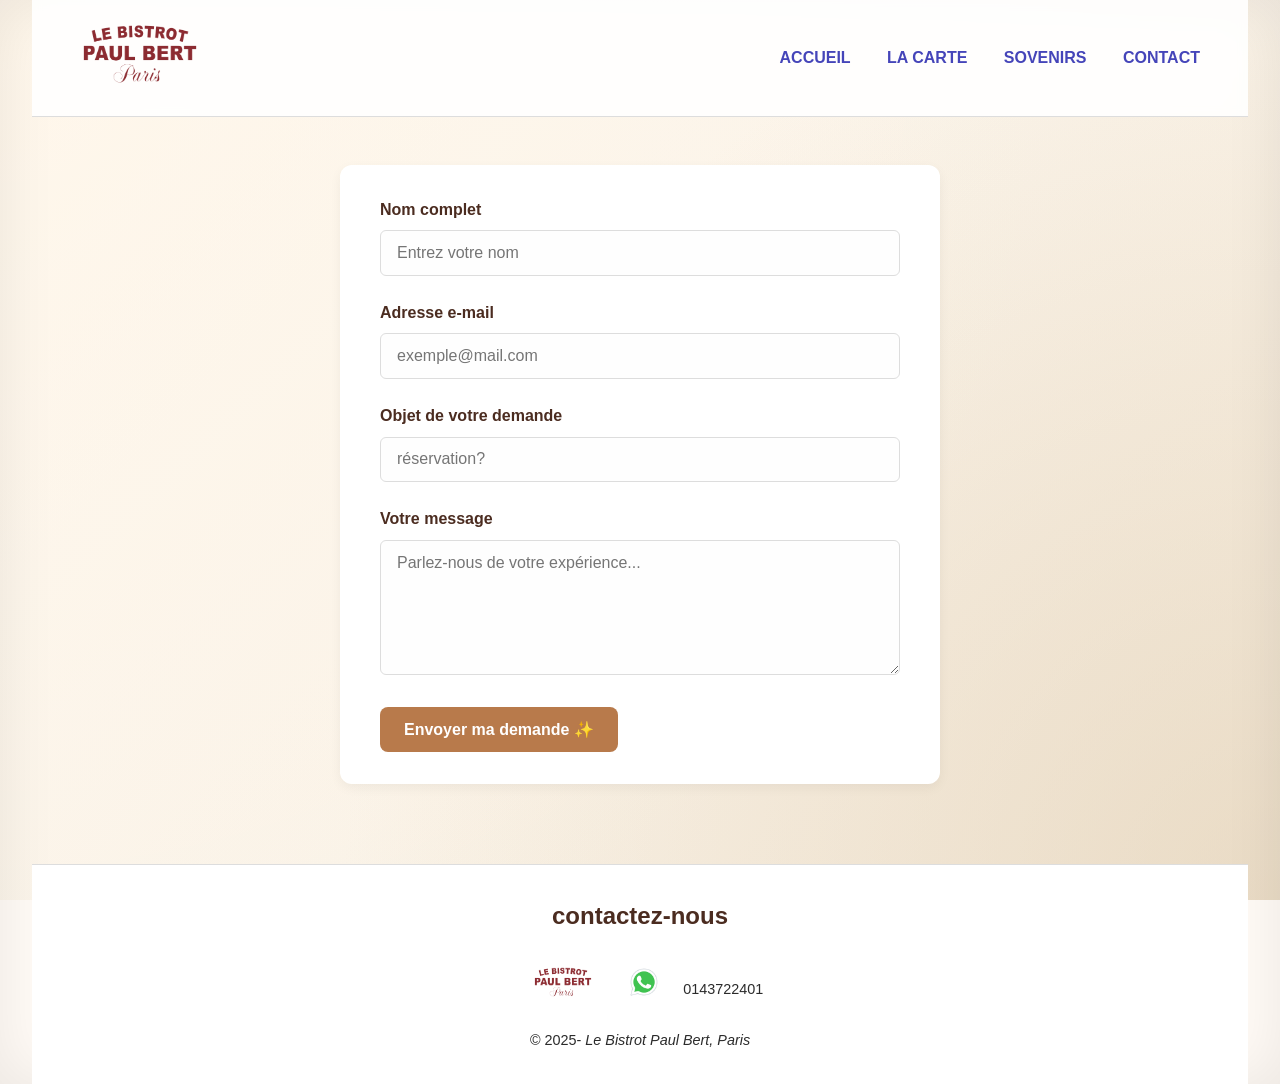
==== contact.html @ 6696bd96 "Initial commit" ====
<!DOCTYPE html>
<html lang="en">
<head>
    <meta charset="UTF-8">
    <meta name="viewport" content="width=device-width, initial-scale=1.0">
    <title>contactez-nous</title>
    <link rel="stylesheet" href="style.css">
</head>
<body>
    <header>
    <a href="index.html">
        <img src="/img/logo.png" alt="notre logo">
    </a>
    <nav>
        <a href="index.html">ACCUEIL</a>
        <a href="menu.html">LA CARTE</a>
        <a href="merch.html">SOVENIRS</a>
        <a href="contact.html">contact</a>
    </nav>
  </header> 
  <main>
<form class="contact-form" action="#" method="post">
        <label for="name">Nom complet</label>
        <input type="text" id="name" name="name" placeholder="Entrez votre nom" required>

        <label for="email">Adresse e-mail</label>
        <input type="email" id="email" name="email" placeholder="exemple@mail.com" required>

        <label for="subject">Objet de votre demande</label>
        <input type="text" id="subject" name="subject" placeholder="réservation?" required>

        <label for="message">Votre message</label>
        <textarea id="message" name="message" rows="6"
            placeholder="Parlez-nous de votre expérience..."></textarea>
        <button type="submit" class="cta">Envoyer ma demande ✨</button>
    </form>
  </main>
    <footer>
        <h2>contactez-nous</h2>
        <a href="index.html">
        <img src="/img/logo.png" alt="notre logo">
    </a>
        <a href="">
            <img src="img/icons8-whatsapp-96.gif" alt="whatsapp">
            <p>0143722401</p>
        </a>
        <p>© 2025- <em>Le Bistrot Paul Bert, Paris</em></p>
    </footer>
</body>
</html>
---- style.css ----
@keyframes fadeIn {
  from {
    opacity: 0;
    transform: translateY(10px);
  }
  to {
    opacity: 1;
    transform: translateY(0);
  }
}
* {
  margin: 0;
  padding: 0;
  box-sizing: border-box;
}

body {
  font-family: "Poppins", sans-serif;
  color: #2b2b2b;
  line-height: 1.6;
  padding: 0 2rem;
  background-color: #fffaf5;
  background-image: radial-gradient(circle at top left, rgba(255, 245, 230, 0.6), transparent 70%), radial-gradient(circle at bottom right, rgba(220, 200, 170, 0.5), transparent 60%), linear-gradient(135deg, #fef9f2, #f7eee0);
  background-attachment: fixed;
  background-size: cover;
  box-shadow: inset 0 0 60px rgba(0, 0, 0, 0.08);
}

a {
  text-decoration: none;
  color: #4545b9;
  transition: color 0.3s ease;
}
a:hover {
  color: #b87a4b;
}

header {
  display: flex;
  justify-content: space-between;
  align-items: center;
  padding: 1.5rem 3rem;
  border-bottom: 1px solid #ddd;
  background-color: rgba(255, 255, 255, 0.9);
  backdrop-filter: blur(4px);
}
header img {
  height: 60px;
}
header nav a {
  margin-left: 2rem;
  font-weight: bold;
  text-transform: uppercase;
}

main {
  max-width: 1200px;
  margin: 3rem auto;
  padding: 0 5%;
  text-align: center;
  animation: fadeIn 1s ease forwards;
  animation-delay: 0s;
}
main h1 {
  font-size: 2.5rem;
  font-weight: normal;
  margin-bottom: 3rem;
  color: #b87a4b;
  text-transform: uppercase;
}

main section {
  max-width: 1000px;
  margin: 0 auto;
  padding: 2rem 1rem;
  text-align: center;
}
main section img {
  max-width: 90%;
  height: auto;
  border-radius: 14px;
  margin-bottom: 2rem;
  box-shadow: 0 4px 12px rgba(0, 0, 0, 0.08);
}
main section h1 {
  color: #b87a4b;
  font-size: 2.2rem;
  margin-bottom: 1.5rem;
  text-transform: uppercase;
}
main section p {
  margin-bottom: 1rem;
  color: #2b2b2b;
  line-height: 1.6;
  font-size: 1rem;
}
main section ul {
  list-style: none;
  margin: 2rem 0;
  padding: 0;
  display: flex;
  flex-wrap: wrap;
  justify-content: center;
  gap: 2rem;
}
main section li {
  max-width: 300px;
  background: #fff;
  border-radius: 12px;
  box-shadow: 0 4px 12px rgba(0, 0, 0, 0.08);
  padding: 1rem;
  text-align: left;
  transition: transform 0.3s ease, box-shadow 0.3s ease;
}
main section li:hover {
  transform: translateY(-6px);
  box-shadow: 0 6px 14px rgba(0, 0, 0, 0.12);
}
main section li img {
  width: 100%;
  height: auto;
  border-radius: 10px;
  margin-bottom: 1rem;
  object-fit: cover;
}
main section li p {
  font-size: 0.95rem;
  color: #444;
  line-height: 1.5;
}

#menu, #boisson {
  display: flex;
  flex-direction: column;
  align-items: center;
  gap: 2rem;
  max-width: 1000px;
  margin: 0 auto;
  padding: 2rem 1rem;
}
#menu #card, #boisson #card {
  background: #fff;
  border: 1px solid rgba(75, 44, 32, 0.1);
  border-radius: 8px;
  box-shadow: 0 2px 8px rgba(75, 44, 32, 0.05);
  padding: 1.5rem;
}
#menu #card h3, #boisson #card h3 {
  font-size: 1.3rem;
  color: #4b2c20;
  margin-bottom: 1rem;
  text-transform: uppercase;
  border-bottom: 1px solid rgba(75, 44, 32, 0.2);
  padding-bottom: 0.5rem;
}
#menu #card #card-container, #boisson #card #card-container {
  display: flex;
  justify-content: space-between;
  align-items: baseline;
  padding: 0.4rem 0;
}
#menu #card #card-container h4, #boisson #card #card-container h4 {
  font-weight: 500;
}
#menu #card #card-container p, #boisson #card #card-container p {
  font-weight: 600;
  color: #b87a4b;
}
#menu #card #card-container hr, #boisson #card #card-container hr {
  border: none;
  border-bottom: 1px solid rgba(75, 44, 32, 0.1);
  width: 100%;
  margin: 0.5rem 0;
}

.grid {
  display: grid;
  grid-template-columns: repeat(auto-fit, minmax(250px, 1fr));
  gap: 2rem;
}

.product {
  background-color: white;
  border: 1px solid #ddd;
  border-radius: 12px;
  overflow: hidden;
  box-shadow: 0 3px 6px rgba(0, 0, 0, 0.08);
  cursor: pointer;
  transition: all 0.3s ease;
  animation: fadeIn 0.6s ease forwards;
  animation-delay: 0s;
}
.product:hover {
  transform: translateY(-8px);
  box-shadow: 0 10px 20px rgba(0, 0, 0, 0.1);
}
.product:hover {
  border: 1px solid rgb(198.4262948207, 149.0239043825, 111.5737051793);
  box-shadow: 0 0 10px rgba(181, 142, 76, 0.4);
}
.product a {
  color: inherit;
  text-decoration: none;
  display: flex;
  flex-direction: column;
  height: 100%;
}
.product img {
  width: 100%;
  height: 280px;
  object-fit: cover;
}
.product h3 {
  padding: 1.2rem;
  font-size: 1.1rem;
  font-weight: normal;
  border-top: 1px solid #ddd;
  flex-grow: 1;
  display: flex;
  align-items: center;
  justify-content: center;
}

.product:nth-child(odd) {
  animation: fadeIn 0.8s ease forwards;
  animation-delay: 0.1s;
}

.product:nth-child(even) {
  animation: fadeIn 0.8s ease forwards;
  animation-delay: 0.3s;
}

.contact-form {
  max-width: 600px;
  margin: 0 auto 5rem auto;
  background: white;
  padding: 2rem 2.5rem;
  border-radius: 12px;
  box-shadow: 0 4px 12px rgba(0, 0, 0, 0.05);
  text-align: left;
  animation: fadeIn 0.8s ease forwards;
  animation-delay: 0s;
}
.contact-form label {
  display: block;
  margin-bottom: 0.5rem;
  font-weight: 600;
  color: #4b2c20;
}
.contact-form input, .contact-form textarea {
  width: 100%;
  padding: 0.8rem 1rem;
  margin-bottom: 1.5rem;
  border: 1px solid #ddd;
  border-radius: 6px;
  font-family: inherit;
  font-size: 1rem;
  background-color: #fefefe;
  transition: all 0.3s ease;
}
.contact-form input:focus, .contact-form textarea:focus {
  outline: none;
  border-color: #b87a4b;
  box-shadow: 0 0 6px rgba(184, 122, 75, 0.3);
}
.contact-form .cta {
  display: inline-block;
  background-color: #b87a4b;
  color: white;
  border: none;
  padding: 0.8rem 1.5rem;
  border-radius: 8px;
  font-size: 1rem;
  cursor: pointer;
  font-weight: 600;
  transition: all 0.3s ease;
}
.contact-form .cta:hover {
  transform: translateY(-3px);
  box-shadow: 0 10px 20px rgba(0, 0, 0, 0.1);
}
.contact-form .cta:hover {
  background-color: rgb(149.1633466135, 97.7848605578, 58.8366533865);
  box-shadow: 0 6px 12px rgba(184, 122, 75, 0.3);
}

footer {
  background-color: white;
  padding: 2rem 1rem;
  text-align: center;
  border-top: 1px solid #ddd;
  margin-top: 4rem;
}
footer h2 {
  color: #4b2c20;
  margin-bottom: 1rem;
}
footer img {
  height: 50px;
  margin: 1rem;
}
footer a {
  color: inherit;
  text-decoration: none;
  display: inline-flex;
  align-items: center;
  justify-content: center;
  gap: 0.5rem;
}
footer a img {
  height: 30px;
}
footer p {
  margin-top: 1rem;
  font-size: 0.9rem;
}

@media (max-width: 768px) {
  body {
    padding: 0 1rem;
  }
  header {
    flex-direction: column;
    text-align: center;
    gap: 1rem;
  }
  header nav {
    flex-wrap: wrap;
    justify-content: center;
  }
  main section ul {
    flex-direction: column;
    align-items: center;
  }
  .contact-form {
    padding: 1.5rem;
  }
  .product img {
    height: 220px;
  }
}

/*# sourceMappingURL=style.css.map */
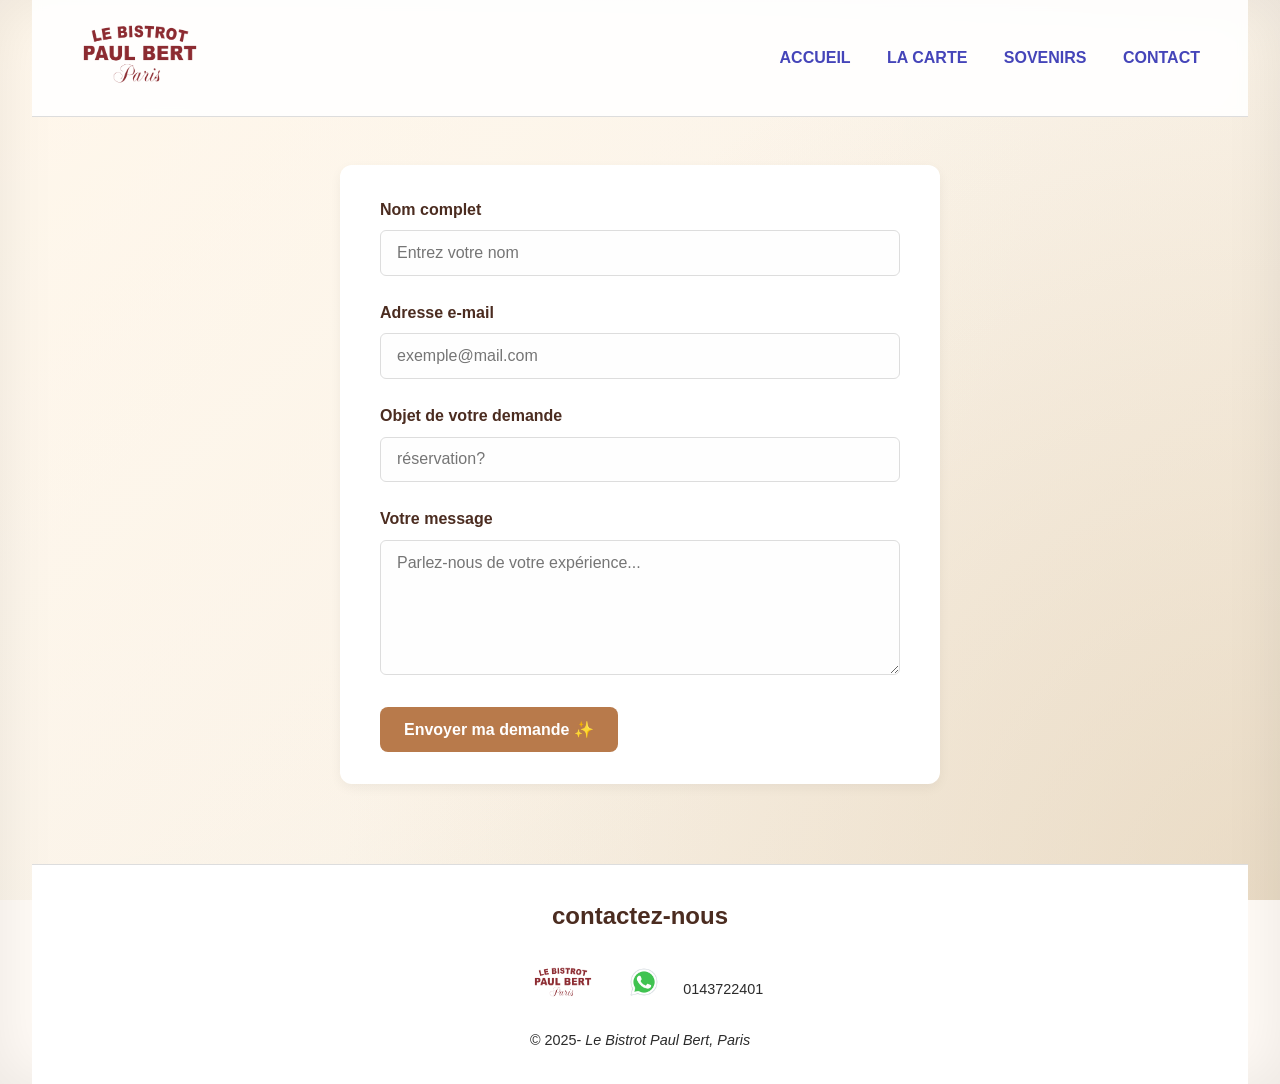
==== commit 2076fe78: "insertion du logo" ====
--- a/contact.html
+++ b/contact.html
@@ -9,7 +9,7 @@
 <body>
     <header>
     <a href="index.html">
-        <img src="/img/logo.png" alt="notre logo">
+        <img src="img/logo.png" alt="notre logo">
     </a>
     <nav>
         <a href="index.html">ACCUEIL</a>
@@ -38,7 +38,7 @@
     <footer>
         <h2>contactez-nous</h2>
         <a href="index.html">
-        <img src="/img/logo.png" alt="notre logo">
+        <img src="img/logo.png" alt="notre logo">
     </a>
         <a href="">
             <img src="img/icons8-whatsapp-96.gif" alt="whatsapp">
